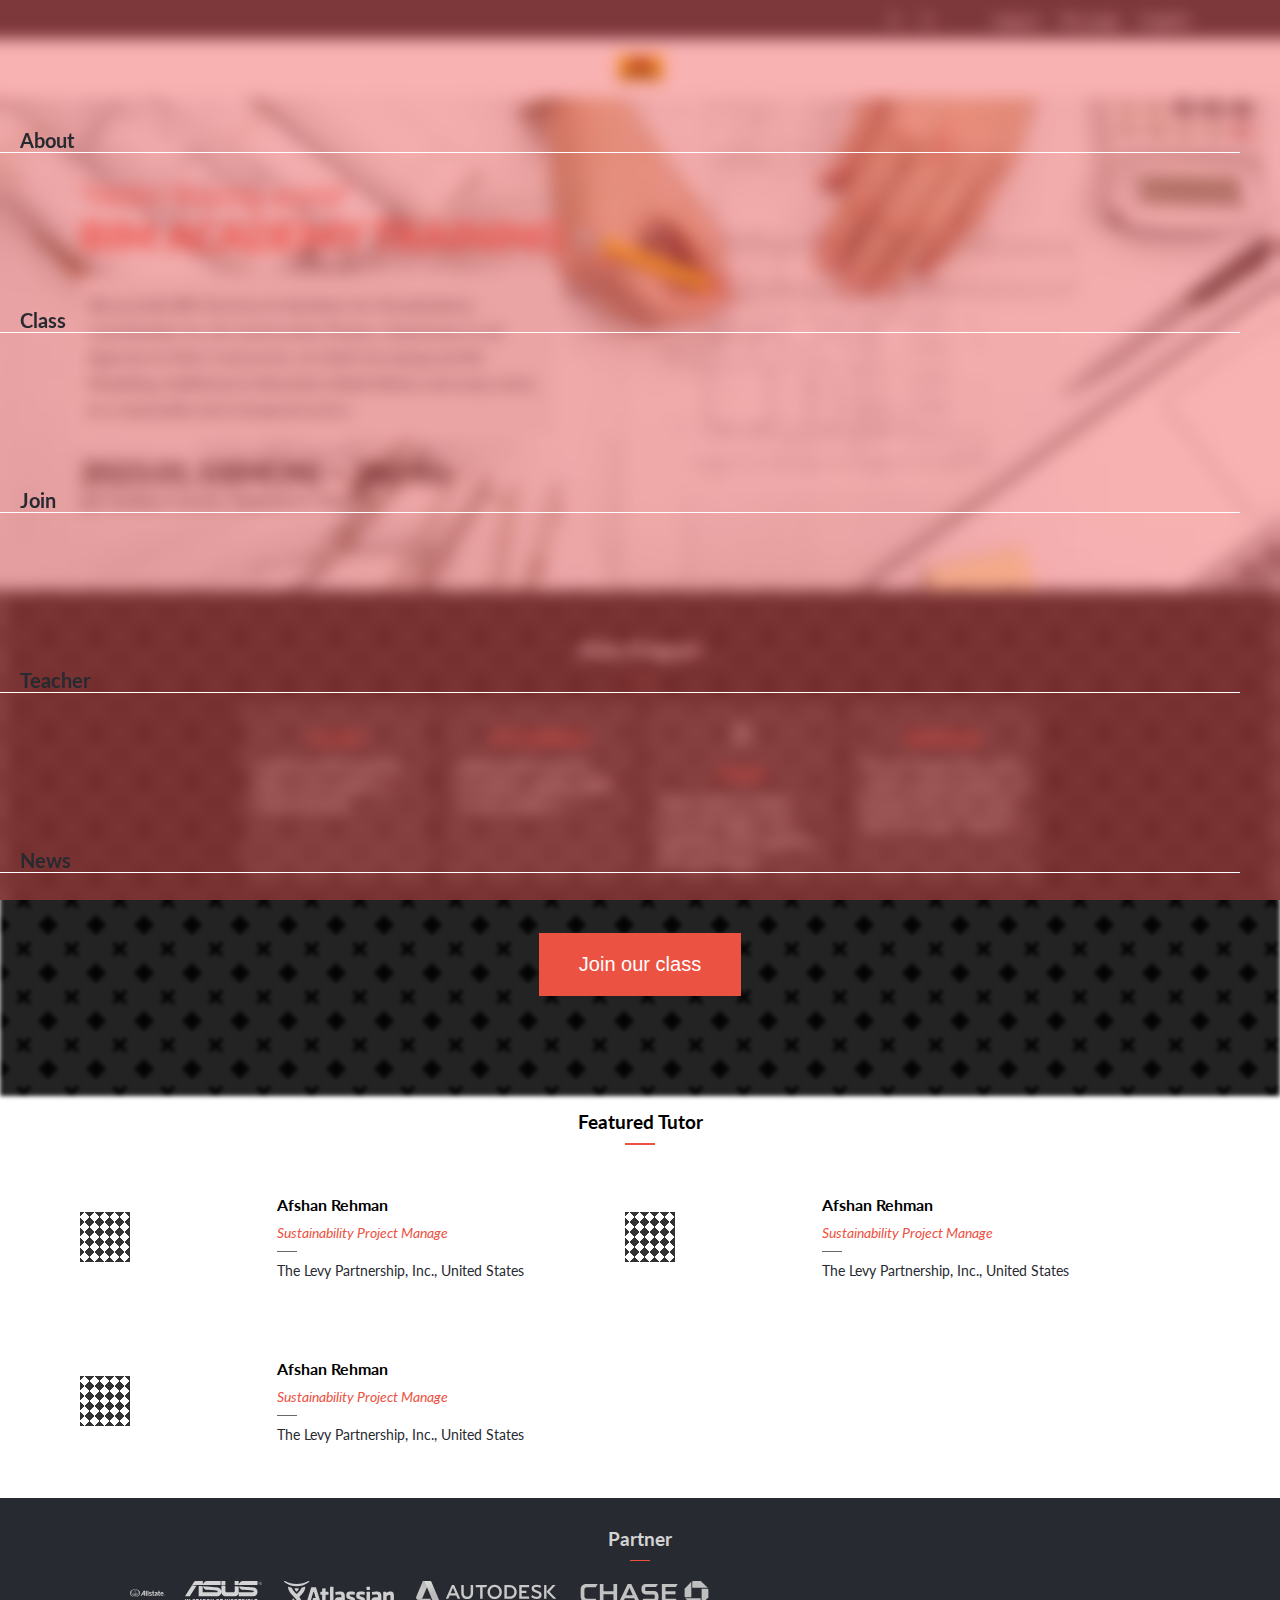
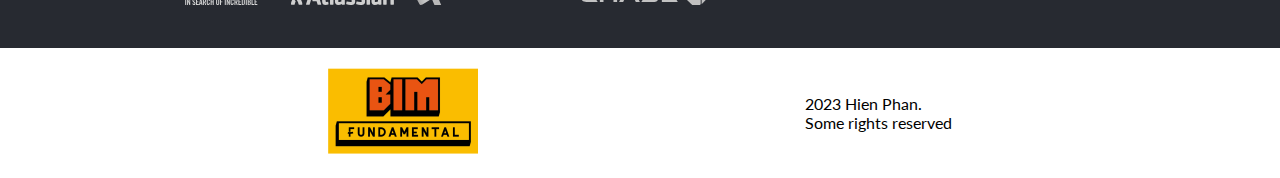
==== index.html @ a0dc748b "Add mobile version and desktop version into project" ====
<!DOCTYPE html>
<html lang="en">
<head>
    <meta charset="UTF-8">
    <meta http-equiv="X-UA-Compatible" content="IE=edge">
    <meta name="viewport" content="width=device-width, initial-scale=1.0">
    <title>Bim online training class</title>
    <link rel="stylesheet" href="style.css">
    <link rel="stylesheet" href="https://maxcdn.bootstrapcdn.com/font-awesome/4.4.0/css/font-awesome.min.css">
    <script src="https://kit.fontawesome.com/a329405765.js" crossorigin="anonymous"></script>
</head>
<body>
    <div class="body-overlay"></div>
    <header>
        <section class="user-acc">
            <div class="social-icon">
                <i class="fa-brands fa-twitter"></i>
                <i class="fa-brands fa-facebook"></i>
            </div>
            <div class="user">
                <nav class="nav-user">
                    <ul>
                        <li class="logout">Logout</li>
                        <li class="mypage">My page</li>
                        <li class="langue">English</li>
                    </ul>
                </nav>
            </div>
        </section>
        <section class="main-menu">
            <a href="./index.html"></a><img src="./image/logo.png" alt="logo" class="logo" width="45">
            <nav class="main-nav">
                <i class="fa-sharp fa-solid fa-bars hamberger"></i>
                <i class="fa-solid fa-xmark close"></i>
                <ul class="menu hamberger-menu">
                    <li class="about menu-i"><a href="./about.html">About</a></li>
                    <li class="class menu-i"><a href="#">Class</a></li>
                    <li class="join menu-i"><a href="#">Join</a></li>
                    <li class="teacher menu-i"><a href="#">Teacher</a></li>
                    <li class="news menu-i"><a href="#">News</a></li>
                </ul>
            </nav>
        </section>
    </header>
    <main>
        <section class="header">
            <div class="header-overlay"></div>
            <p class="sub-header">"Hello! Sharing world"</p>
            <h1>Bim academy training</h1>
            <p class="description-h">We provide BIM Services & Solutions for Visualizations, Coordination for all Construction Phases,
                Submission to all Agencies & Main Contractors, As-Built Surveying and Re-Modelling,
                Additional & Alteration (A&A) Works and many more, at a reasonable and transparent price.</p>
            <div class="time-schedule">
                <span>2023.01.10(MON) ~ 20(FRI)</span> 
                <p>@2 Gambas Crecent, Nordcom II, Tower 2</p>
            </div>
        </section>
        <section class="main-program">
            <div class="pr-overlay"></div>
            <h3>Main Program</h3>
            <hr>
            <ul class="pr-items">
                <li class="item-detail">
                    <i class="fa-solid fa-chalkboard-user"></i>
                    <h4 class="i-head">Lecture</h4>
                    <p class="i-des">Listen to the teacher who is an expert in their industry</p>
                </li>
                <li class="item-detail">
                    <i class="fa-solid fa-clapperboard"></i>
                    <h4 class="i-head">CC Exhibition</h4>
                    <p class="i-des">Appreciate various creations appling BIM in real projects</p>
                </li>
                <li class="item-detail">
                    <i class="fa-regular fa-comments"></i>
                    <h4 class="i-head">Forum</h4>
                    <p class="i-des">Have time to share your thoughts and opinions with experts for each topic</p>
                </li>
                <li class="item-detail">
                    <i class='fas fa-shapes'></i>
                    <h4 class="i-head">Workshop</h4>
                    <p class="i-des">Try to create your own work using template of project that you were got from your teacher</p>
                </li>
            </ul>
            <button class="register">Join our class</button>
        </section>
        <section class="speaker">
            <h3>Featured Tutor</h3>
            <hr>
            <div class="speaker-list">
                <ul class="speakers">
                    <li class="speaker-item">
                        <div class="figure">
                            <div class="pattern"></div>
                            <img src="https://drt8cv58r2b23.cloudfront.net/filters:quality(75)/fit-in/369x369/images/workshop/mentor/afshan_bim_mentor.jpg" alt="" class="fig-speaker">
                        </div>
                        <div class="meta">
                            <h4 class="name">Afshan Rehman</h4>
                            <p class="title">Sustainability Project Manage</p>
                            <hr>
                            <p class="speaker-description">The Levy Partnership, Inc., United States</p>
                        </div>
                    </li>
                    <li class="speaker-item">
                        <div class="figure">
                            <div class="pattern"></div>
                            <img src="https://drt8cv58r2b23.cloudfront.net/filters:quality(75)/fit-in/369x369/images/workshop/mentor/afshan_bim_mentor.jpg" alt="" class="fig-speaker">
                        </div>
                        <div class="meta">
                            <h4 class="name">Afshan Rehman</h4>
                            <p class="title">Sustainability Project Manage</p>
                            <hr>
                            <p class="speaker-description">The Levy Partnership, Inc., United States</p>
                        </div>
                    </li>
                    <li class="speaker-item">
                        <div class="figure">
                            <div class="pattern"></div>
                            <img src="https://drt8cv58r2b23.cloudfront.net/filters:quality(75)/fit-in/369x369/images/workshop/mentor/afshan_bim_mentor.jpg" alt="" class="fig-speaker">
                        </div>
                        <div class="meta">
                            <h4 class="name">Afshan Rehman</h4>
                            <p class="title">Sustainability Project Manage</p>
                            <hr>
                            <p class="speaker-description">The Levy Partnership, Inc., United States</p>
                        </div>
                    </li>
                </ul>
            </div>
            <button class="more">MORE <i class="fa-solid fa-chevron-down"></i></button>
        </section>
        <section class="partner">
            <h3 class="partner-h">Partner</h3>
            <hr>
            <div class="partner-logo">
                <ul>
                    <li><img src="./image/logo-partner/allstate-logo.svg" alt=""></li>
                    <li><img src="./image/logo-partner/asus-logo.svg" alt=""></li>
                    <li><img src="./image/logo-partner/atlassian-logo.svg" alt=""></li>
                    <li><img src="./image/logo-partner/autodesk-logo.svg" alt=""></li>
                    <li><img src="./image/logo-partner/chase-logo.svg" alt=""></li>
                </ul>
            </div>
        </section>
    </main>
    <footer>
        <img src="./image/logo.png" alt="logo" class="logo-footer" width="150">
        <p class="copy-right">2023 Hien Phan. <br>Some rights reserved</p>
    </footer>
</body>
</html>
---- style.css ----
@import url('https://fonts.googleapis.com/css2?family=Lato:ital,wght@0,400;0,700;0,900;1,400;1,700&display=swap');

html {
    font-family: 'Lato', sans-serif;
}

:root {
    --primary-color-1: #272a31;
    --primary-color-2: #ec5242;
    --primary-color-3: #d3d3d3;
}

* {
    box-sizing: border-box;
    margin: 0;
    list-style: none;
}

.hidden,
.user-acc,
.menu,
.logo {
    display: none;
}


.hamberger {
    font-size: 30px;
    position: absolute;
    top: 20px;
    left: 30px;
    z-index: 5;
}

.close {
    position: absolute;
    font-size: 20px;
    top: 20px;
    left: 30px;
    z-index: 5;
}

.body-overlay {
    animation: 2s slidein;
    position: fixed;
    background-color: rgba(242, 74, 74, 0.428);
    backdrop-filter: blur(8px);
    position: fixed;
    height: 100vh;
    width: 100vw;
    z-index: 3;
    overflow-y: scroll;
    top: 0;
    left: 0;
}

.non-scroll {
    overflow: hidden;
}

.hamberger-menu {
    display: flex;
    flex-direction: column;
    position: absolute;
    top: 50px;
    animation: 2s slidein;
    z-index: 4;
    left: -40px;
    width: 100vw;
    height: 100vh;
}

.menu-i {
    padding: 20px;
    color: #fff;
    font-size: 20px;
    font-weight: bold;
    border-bottom: 1px solid
}

.menu-i > a {
    text-decoration: none;
    color: #fff;
}

@keyframes slidein {
    from {
        margin-left: 100%;
        width: 300%;
    }

    to {
        margin-left: 0%;
        width: 100%;
    }
}

.header {
    display: flex;
    flex-direction: column;
    padding: 60px 10px 40px 10px;
    position: relative;
    z-index: 2;
}

.header-overlay {
    background-image: url('./image/bg-1.jpg');
    background-color: rgba(255, 255, 255, 0.8);
    background-size: cover;
    background-position: center;
    filter: blur(2px);
    -webkit-filter: blur(2px);
    position: absolute;
    width: 100%;
    height: 100%;
    top: 0;
    left: 0;
    z-index: -1;
}

.sub-header {
    color: var(--primary-color-2);
    font-size: 28px;
}

h1 {
    color: var(--primary-color-2);
    font-size: 40px;
    font-weight: 900;
    font-style: bold;
    margin: 10px auto;
    text-transform: uppercase;
    z-index: 3;
}

.description-h {
    color: var(--primary-color-1);
    border: 2px solid #fff;
    background-color: rgb(230, 230, 230);
    line-height: 26px;
    margin: 15px;
    padding: 15px 5px;
    z-index: 5;
}

.time-schedule span {
    font-size: 30px;
    font-weight: 700;
}

.main-program {
    padding: 20px;
    position: relative;
    display: flex;
    flex-direction: column;
}

.pr-overlay {
    background: linear-gradient(45deg , #040404 10%,transparent 11%, transparent 89% , #040404 90%),linear-gradient(135deg , #040404 10%,transparent 11%, transparent 89% , #040404 90%),radial-gradient(circle, transparent 25%, #232323  26%),linear-gradient(45deg, transparent 46%, #040404 47%, #040404 52%, transparent 53%), linear-gradient(135deg, transparent 46%, #040404 47%, #040404 52%, transparent 53%);
    background-size: 3em 3em;
    background-color: #232323;
    opacity: 1;
    /* background-color: rgba(255, 255, 255); */
    filter: blur(2px);
    -webkit-filter: blur(2px);
    position: absolute;
    width: 100%;
    height: 100%;
    top: 0;
    left: 0;
    z-index: -1;
}

.main-program h3 {
    color: #fff;
    text-align: center;
}

.main-program hr {
    margin: 20px auto;
    width: 30px;
    border: none;
    border-top: 1px solid var(--primary-color-2);
}

.pr-items {
    display: flex;
    flex-direction: column;
    justify-content: center;
    gap: 10px;
    margin: 0 auto;
    padding: 0;
}

.item-detail {
    color: #fff;
    display: grid;
    grid-template-columns: 1fr 2fr 4fr;
    align-items: center;
    gap: 10px;
    background-color: rgba(255, 255, 255, 0.1);
    padding: 15px;
}

.i-head {
    color: var(--primary-color-2);
}

.item-detail i {
    font-size: 30px;
    color: #fff;
    transition: 3s;
}

.item-detail:hover {
    border: 2px solid #fff;
    box-shadow: rgba(241, 241, 241, 0.24) 0px 3px 8px;
}

.register {
    background-color: var(--primary-color-2);
    color: #fff;
    font-weight: 400;
    font-size: 20px;
    margin: 50px auto;
    padding: 20px 40px;
    border: none;
    transition: 1s;
}

.register:hover {
    transform: scale(1.2, 1.2);
    background-color: rgb(38, 83, 232);
    color: var(--primary-color-3);
}

/* Featured speaker */

.speaker {
    padding: 15px;
}

.speaker h3 {
    text-align: center;
}

.speaker > hr {
    border: none;
    border-top: 2px solid var(--primary-color-2);
    margin: 10px auto;
    width: 30px;
}

.speaker-item {
    display: grid;
    grid-template-columns: 1fr 2fr;
    margin: 40px 0;
    align-items: center;
}

.pattern {
    background-color: #ffffff;
    opacity: 0.8;
    background-image:  linear-gradient(135deg, #000000 25%, transparent 25%), linear-gradient(225deg, #000000 25%, transparent 25%), linear-gradient(45deg, #000000 25%, transparent 25%), linear-gradient(315deg, #000000 25%, #ffffff 25%);
    background-position:  10px 0, 10px 0, 0 0, 0 0;
    background-size: 10px 10px;
    background-repeat: repeat;
    position: absolute;
    width: 50px;
    height: 50px;
    z-index: -1;
    top: -15px;
    left: -15px;
}

.figure {
    position: relative;
}

.figure img {
    width: 84px;
    z-index: 3;
}

.name {

}

.title {
    font-style: italic;
    color: var(--primary-color-2);
    margin: 10px 0;
    font-size: 14px;
}

.meta > hr {
    border: none;
    border-top: 1px solid rgb(105, 105, 105);
    width: 20px;
    margin-bottom: 10px;
}

.speaker-description {
    font-size: 14px;
    color: var(--primary-color-1);
}

.more {
    background-color: #fff;
    border: 1px solid var(--primary-color-3);
    border-radius: 5px;
    cursor: pointer;
    padding: 10px;
    width: 100%;
}

/* About */
.description {
    color: var(--primary-color-1);
    border: 1px solid #888;
    background-color: #fff;
    line-height: 26px;
    margin: 15px;
    padding: 15px 5px;
    z-index: 5;
}

.contact-info {
    line-height: 26px;
    margin: 20px 30px 0 30px;
}

.email {
    font-weight: bold;
    text-decoration: underline;
}

.emphasic,
.courses-header {
    color: var(--primary-color-1);
    display: flex;
    flex-direction: column;
    line-height: 26px;
    margin: 40px 15px;
    text-align: center;
}

.emphasic h3 {
    margin: 0 30px 10px 30px;
}

.emphasic hr,
.courses-header hr {
    border: none;
    border-top: 1px solid var(--primary-color-2);
    margin: 10px auto;
    padding: 0;
    width: 20px;
}

.emphasic p {
    margin: 0 30px;
}

.emphasic img {
    border: 1px solid var(--primary-color-3);
    margin: 10px;
    padding: 30px;
    width: auto;
}

.course-items {
    display: grid;
    justify-content: center;
    gap: 20px;
    margin: 20px;
}

.course-item {
    position: relative;
}
.overlay {
    background: var(--primary-color-2);
    opacity: 0.5;
    position: absolute;
    height: 100%;
    width: 100%;
}

.text {
    color: white;
    display: flex;
    flex-direction: column;
    justify-content:center;
    position: absolute;
    text-align: center;
    height: 100%;
    width: 100%;
    z-index: 2;
}
.course-h {
    font-size: 30px;
    font-weight: 700;
}

.course-description {
    line-height: 26px;
}
.course-item img {
    display: block;
    width: 100%;
}

.partner {
    background-color: var(--primary-color-1);
    color: var(--primary-color-3);
    padding: 30px;
    text-align: center;
}

.partner hr {
    color: var(--primary-color-2);
    border: none;
    border-top: 1px solid var(--primary-color-2);
    margin: 10px auto;
    width: 20px;
}

.partner-logo ul {
    display: flex;
    flex-wrap: wrap;
    list-style: none
}
.partner-logo ul li img {
    margin: 10px;
    height: 24px;
    width: auto;
}

footer {
    display: flex;
    justify-content: space-evenly;
    align-items: center;
    margin: 20px 0;
}

@media only screen and (min-width: 768px) {
    body {
      
    }

    .hamberger {
        visibility: hidden;
    }

    .user-acc {
        display: flex;
        justify-content: flex-end;
        background-color: var(--primary-color-1);
        align-items: center;
        padding: 0.3rem 5rem;
    }

    .nav-user > ul {
        display: flex;
    }

    .nav-user > ul > li {
        padding: 5px 10px;
        color: #fff;
    }

    .social-icon > i {
        padding: 5px 10px;
        color: #fff;
    }

    .main-menu {
        display: flex;
        justify-content: space-between;
        padding: 1rem 5rem;
        box-shadow: rgba(0, 0, 0, 0.1) 0px 10px 15px -3px, rgba(0, 0, 0, 0.05) 0px 4px 6px -2px;
    }

    .logo {
        display: block;
    }

    .menu {
        display: flex;
        justify-content: space-around;
    }

    .menu > li {
        padding: 0 20px;
    }

    .menu > li > a {
        text-decoration: none;
        color: var(--primary-color-1);
    }

    .menu > li > a:active {
        color: var(--primary-color-2);
    }

    .header {
        padding: 5rem;
    }

    .header > h1 {
        text-align: left;
        padding: 0;
        margin: 0;
        max-width: 550px;
    }

    .description-h {
        max-width: 480px;
        margin: 15px 0;
    }

    .main-program {
        padding: 50px;
    }

    .pr-items {
        display: grid;
        grid-template-columns: repeat(4, 1fr);
        justify-content: center;
        margin: 0 auto;
    }

    .item-detail {
        display: flex;
        flex-direction: column;
        max-width: 15vw;
        justify-content: flex-start;
        align-items: center;
    }

    .speakers {
        display: grid;
        grid-template-columns: repeat(2, 1fr);
        padding: 0 5rem;
    }

    .more {
        display: none;
    }

    .partner-logo {
        margin: 0 auto;
        padding: 0 50px;
    }
}
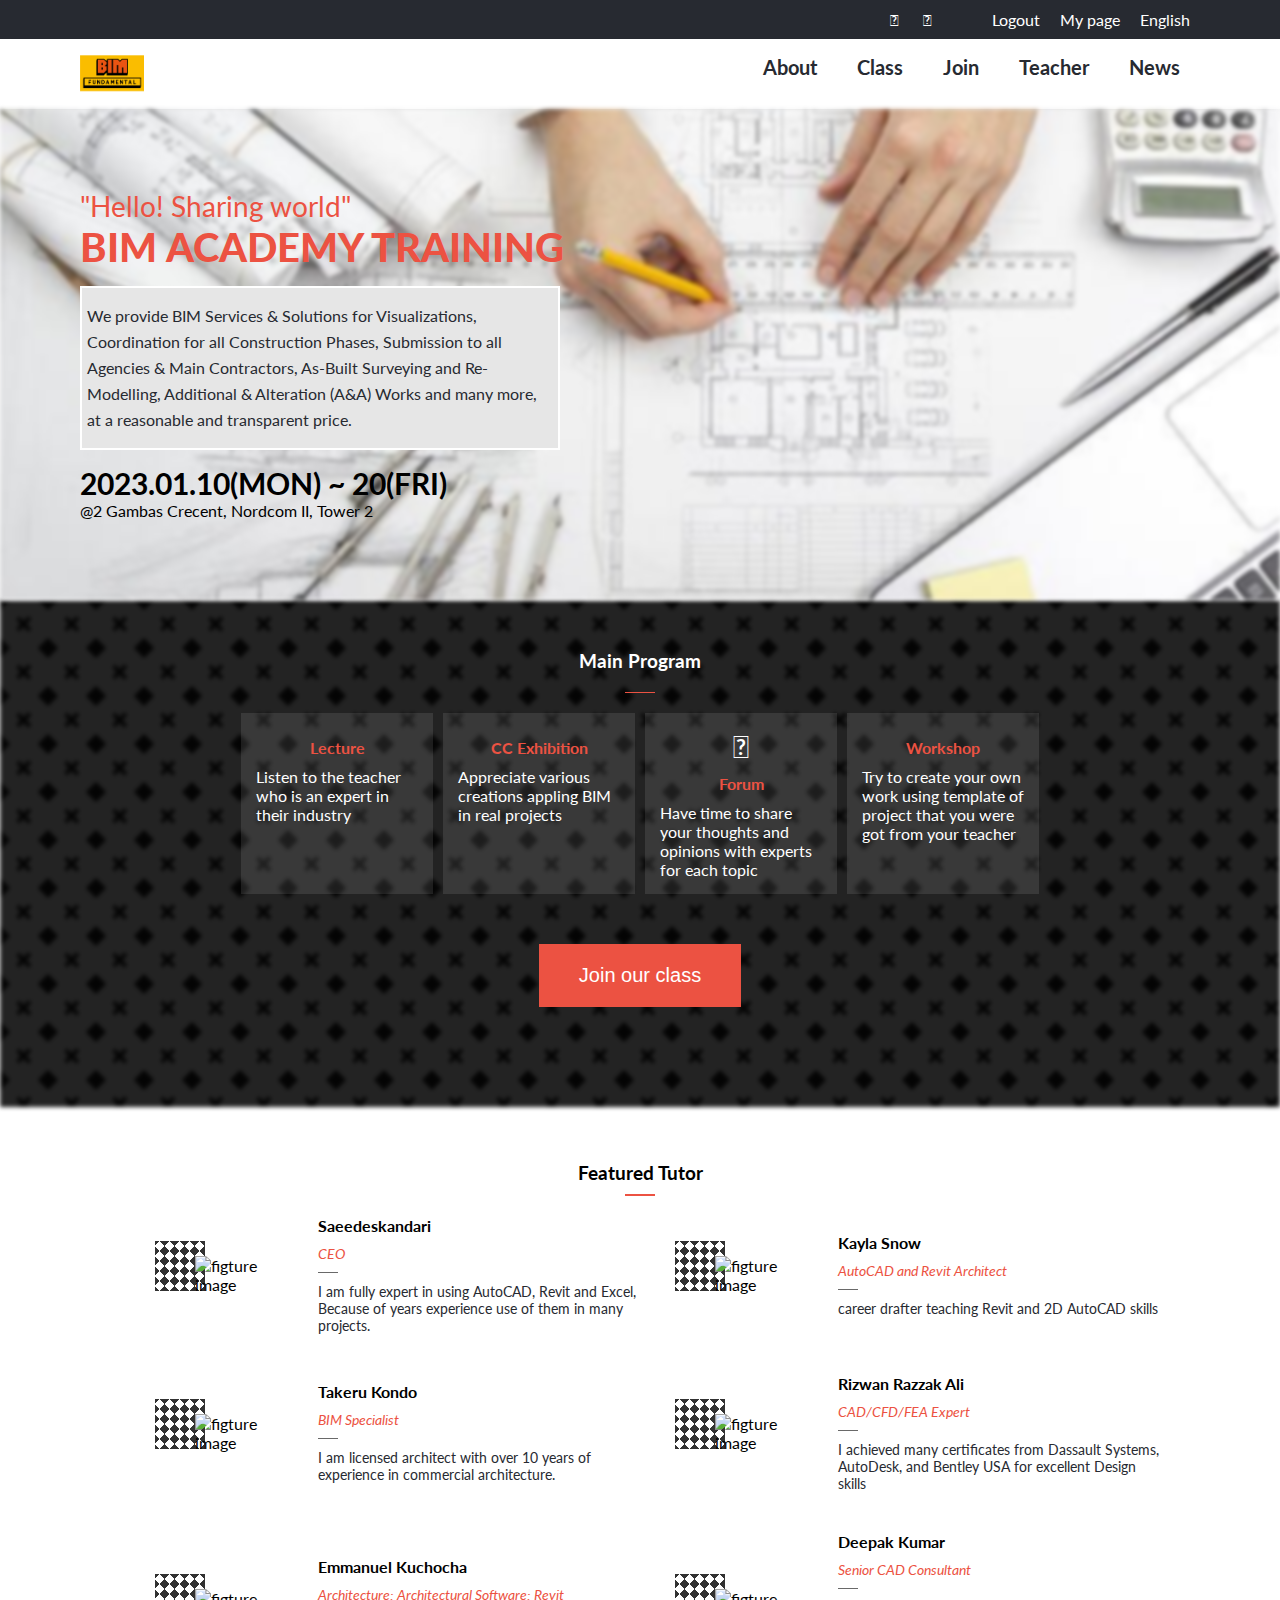
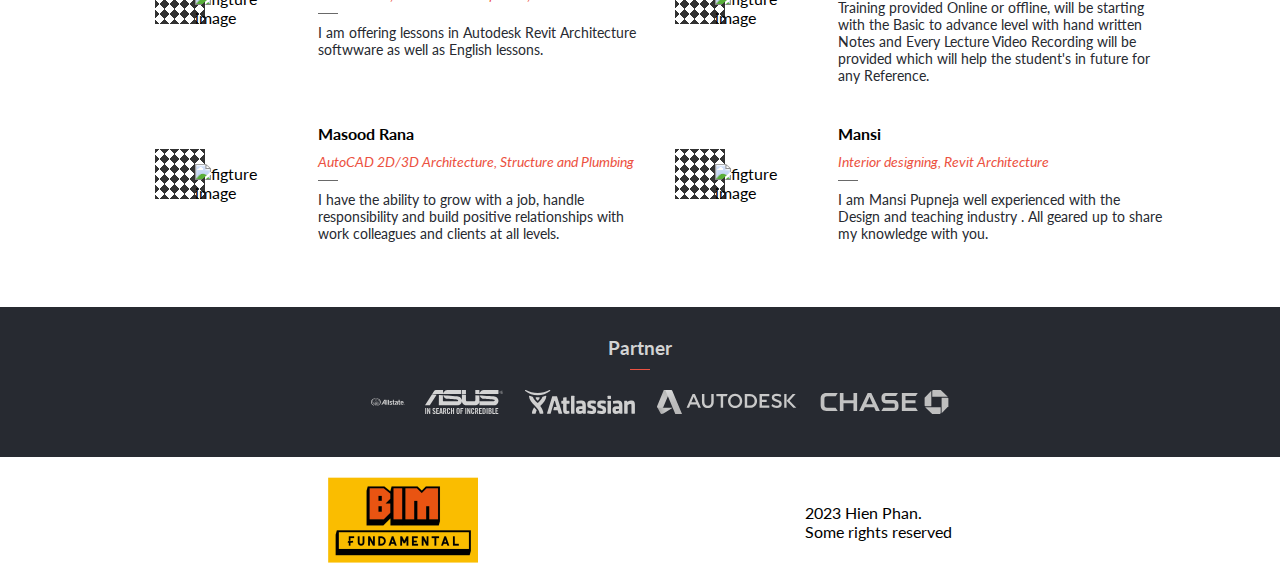
==== commit 443b792a: "Add dynamic data to web pages" ====
--- a/index.html
+++ b/index.html
@@ -10,7 +10,7 @@
     <script src="https://kit.fontawesome.com/a329405765.js" crossorigin="anonymous"></script>
 </head>
 <body>
-    <div class="body-overlay"></div>
+    <div class="body-overlay hidden"></div>
     <header>
         <section class="user-acc">
             <div class="social-icon">
@@ -28,11 +28,11 @@
             </div>
         </section>
         <section class="main-menu">
-            <a href="./index.html"></a><img src="./image/logo.png" alt="logo" class="logo" width="45">
+            <a href="./index.html"><img src="./image/logo.png" alt="logo" class="logo" width="45"></a>
             <nav class="main-nav">
                 <i class="fa-sharp fa-solid fa-bars hamberger"></i>
-                <i class="fa-solid fa-xmark close"></i>
-                <ul class="menu hamberger-menu">
+                <i class="fa-solid fa-xmark close hidden"></i>
+                <ul class="menu">
                     <li class="about menu-i"><a href="./about.html">About</a></li>
                     <li class="class menu-i"><a href="#">Class</a></li>
                     <li class="join menu-i"><a href="#">Join</a></li>
@@ -88,45 +88,9 @@
             <hr>
             <div class="speaker-list">
                 <ul class="speakers">
-                    <li class="speaker-item">
-                        <div class="figure">
-                            <div class="pattern"></div>
-                            <img src="https://drt8cv58r2b23.cloudfront.net/filters:quality(75)/fit-in/369x369/images/workshop/mentor/afshan_bim_mentor.jpg" alt="" class="fig-speaker">
-                        </div>
-                        <div class="meta">
-                            <h4 class="name">Afshan Rehman</h4>
-                            <p class="title">Sustainability Project Manage</p>
-                            <hr>
-                            <p class="speaker-description">The Levy Partnership, Inc., United States</p>
-                        </div>
-                    </li>
-                    <li class="speaker-item">
-                        <div class="figure">
-                            <div class="pattern"></div>
-                            <img src="https://drt8cv58r2b23.cloudfront.net/filters:quality(75)/fit-in/369x369/images/workshop/mentor/afshan_bim_mentor.jpg" alt="" class="fig-speaker">
-                        </div>
-                        <div class="meta">
-                            <h4 class="name">Afshan Rehman</h4>
-                            <p class="title">Sustainability Project Manage</p>
-                            <hr>
-                            <p class="speaker-description">The Levy Partnership, Inc., United States</p>
-                        </div>
-                    </li>
-                    <li class="speaker-item">
-                        <div class="figure">
-                            <div class="pattern"></div>
-                            <img src="https://drt8cv58r2b23.cloudfront.net/filters:quality(75)/fit-in/369x369/images/workshop/mentor/afshan_bim_mentor.jpg" alt="" class="fig-speaker">
-                        </div>
-                        <div class="meta">
-                            <h4 class="name">Afshan Rehman</h4>
-                            <p class="title">Sustainability Project Manage</p>
-                            <hr>
-                            <p class="speaker-description">The Levy Partnership, Inc., United States</p>
-                        </div>
-                    </li>
                 </ul>
             </div>
-            <button class="more">MORE <i class="fa-solid fa-chevron-down"></i></button>
+            <button class="more hidden">MORE <i class="fa-solid fa-chevron-down"></i></button>
         </section>
         <section class="partner">
             <h3 class="partner-h">Partner</h3>
@@ -146,5 +110,6 @@
         <img src="./image/logo.png" alt="logo" class="logo-footer" width="150">
         <p class="copy-right">2023 Hien Phan. <br>Some rights reserved</p>
     </footer>
+    <script src="script.js"></script>
 </body>
 </html>--- a/style.css
+++ b/style.css
@@ -16,16 +16,21 @@
     list-style: none;
 }
 
-.hidden,
-.user-acc,
+.hidden
+{
+    display: none;
+    visibility: hidden;
+}
+
 .menu,
-.logo {
+.logo,
+.user-acc {
     display: none;
 }
-
 
 .hamberger {
     font-size: 30px;
+    cursor: pointer;
     position: absolute;
     top: 20px;
     left: 30px;
@@ -33,15 +38,18 @@
 }
 
 .close {
+    color: #fff;
+    cursor: pointer;
     position: absolute;
     font-size: 20px;
     top: 20px;
     left: 30px;
+    animation: 3s slidein;
     z-index: 5;
 }
 
 .body-overlay {
-    animation: 2s slidein;
+    animation: 1s slidein;
     position: fixed;
     background-color: rgba(242, 74, 74, 0.428);
     backdrop-filter: blur(8px);
@@ -63,9 +71,9 @@
     flex-direction: column;
     position: absolute;
     top: 50px;
-    animation: 2s slidein;
+    animation: 1.5s slidein;
     z-index: 4;
-    left: -40px;
+    left: -30px;
     width: 100vw;
     height: 100vh;
 }
@@ -160,7 +168,6 @@
     background-size: 3em 3em;
     background-color: #232323;
     opacity: 1;
-    /* background-color: rgba(255, 255, 255); */
     filter: blur(2px);
     -webkit-filter: blur(2px);
     position: absolute;
@@ -256,6 +263,12 @@
     grid-template-columns: 1fr 2fr;
     margin: 40px 0;
     align-items: center;
+    justify-content: space-around;
+}
+
+.figure {
+    display: flex;
+    justify-content: center;
 }
 
 .pattern {
@@ -270,7 +283,7 @@
     height: 50px;
     z-index: -1;
     top: -15px;
-    left: -15px;
+    left: 0;
 }
 
 .figure {
@@ -429,7 +442,8 @@
 .partner-logo ul {
     display: flex;
     flex-wrap: wrap;
-    list-style: none
+    list-style: none;
+    justify-content: center;
 }
 .partner-logo ul li img {
     margin: 10px;
@@ -484,6 +498,7 @@
 
     .logo {
         display: block;
+        width: 64px;
     }
 
     .menu {
@@ -542,7 +557,9 @@
     .speakers {
         display: grid;
         grid-template-columns: repeat(2, 1fr);
-        padding: 0 5rem;
+        row-gap: 20px;
+        column-gap: 30px;
+        /* padding: 0 5rem; */
     }
 
     .more {
@@ -553,4 +570,13 @@
         margin: 0 auto;
         padding: 0 50px;
     }
+
+    .speaker {
+        margin: 40px 100px;
+    }
+
+    .speaker-item {
+        padding: 0;
+        margin: 10px 0;
+    }
 }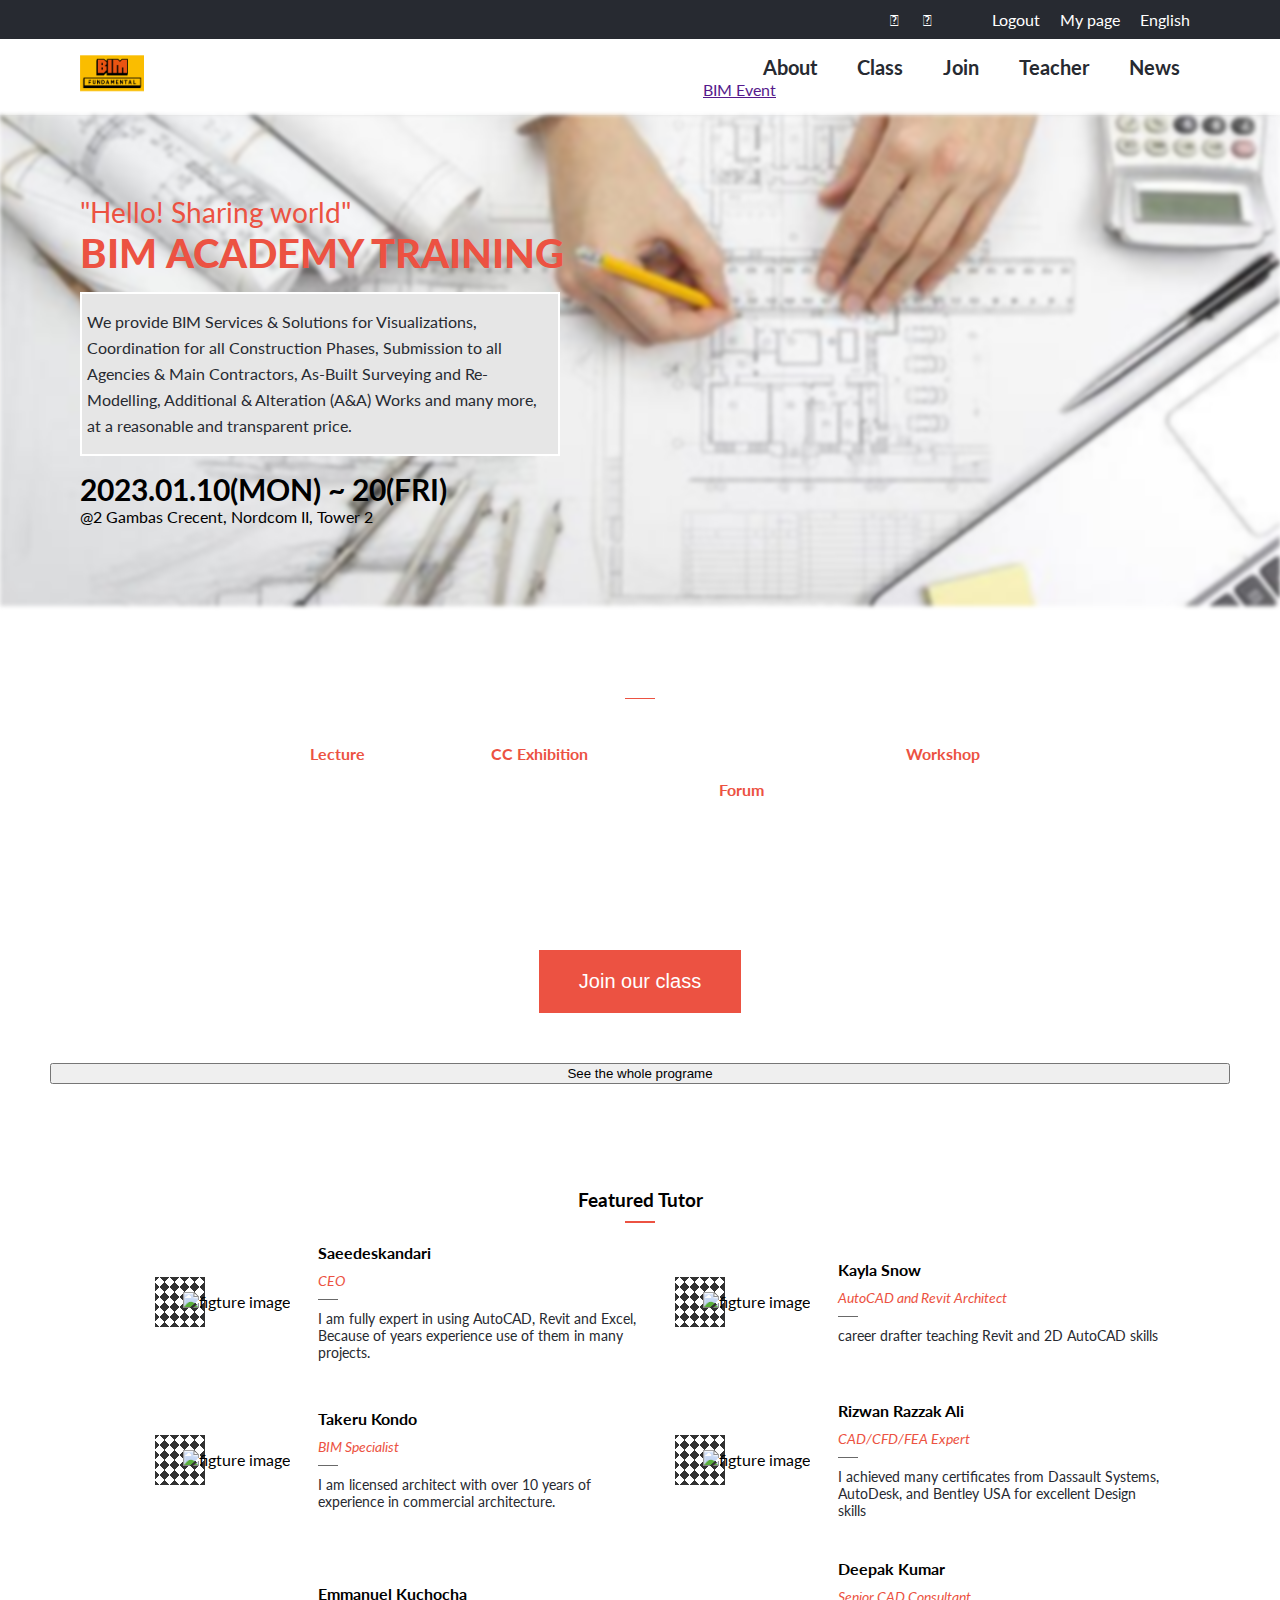
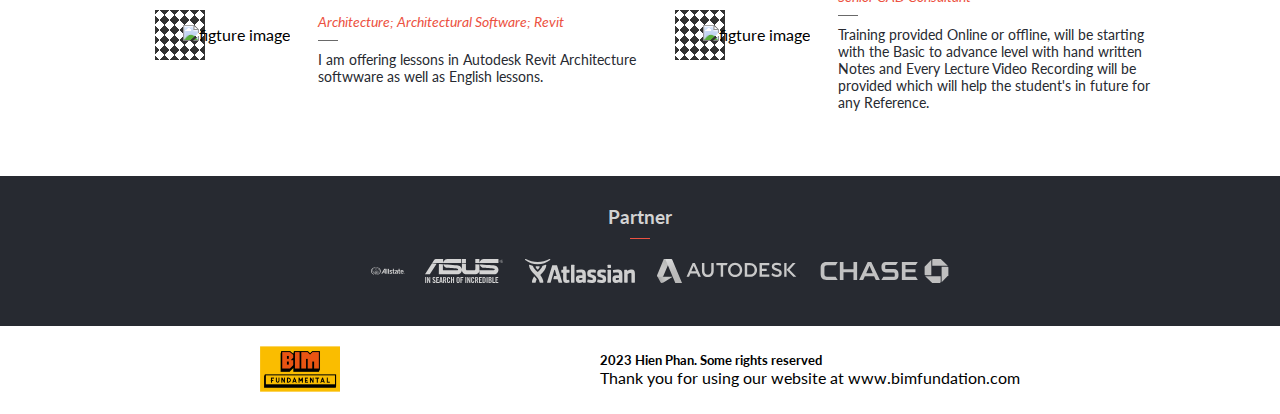
==== commit ccffc992: "Fix some differents from design" ====
--- a/index.html
+++ b/index.html
@@ -39,7 +39,9 @@
                     <li class="teacher menu-i"><a href="#">Teacher</a></li>
                     <li class="news menu-i"><a href="#">News</a></li>
                 </ul>
+                <a href="" class="event"> BIM Event</a>
             </nav>
+            
         </section>
     </header>
     <main>
@@ -56,7 +58,7 @@
             </div>
         </section>
         <section class="main-program">
-            <div class="pr-overlay"></div>
+            <!-- <div class="pr-overlay"></div> -->
             <h3>Main Program</h3>
             <hr>
             <ul class="pr-items">
@@ -82,12 +84,14 @@
                 </li>
             </ul>
             <button class="register">Join our class</button>
+            <button class="dk-register">See the whole programe</button>
         </section>
         <section class="speaker">
             <h3>Featured Tutor</h3>
             <hr>
             <div class="speaker-list">
                 <ul class="speakers">
+                  
                 </ul>
             </div>
             <button class="more hidden">MORE <i class="fa-solid fa-chevron-down"></i></button>
@@ -97,18 +101,21 @@
             <hr>
             <div class="partner-logo">
                 <ul>
-                    <li><img src="./image/logo-partner/allstate-logo.svg" alt=""></li>
-                    <li><img src="./image/logo-partner/asus-logo.svg" alt=""></li>
-                    <li><img src="./image/logo-partner/atlassian-logo.svg" alt=""></li>
-                    <li><img src="./image/logo-partner/autodesk-logo.svg" alt=""></li>
-                    <li><img src="./image/logo-partner/chase-logo.svg" alt=""></li>
+                    <li><img src="./image/logo-partner/allstate-logo.svg" alt="allstate-logo"></li>
+                    <li><img src="./image/logo-partner/asus-logo.svg" alt="asus-logo"></li>
+                    <li><img src="./image/logo-partner/atlassian-logo.svg" alt="atlassian-logo"></li>
+                    <li><img src="./image/logo-partner/autodesk-logo.svg" alt="autodesk-logo.svg"></li>
+                    <li><img src="./image/logo-partner/chase-logo.svg" alt="chase-logo"></li>
                 </ul>
             </div>
         </section>
     </main>
     <footer>
-        <img src="./image/logo.png" alt="logo" class="logo-footer" width="150">
-        <p class="copy-right">2023 Hien Phan. <br>Some rights reserved</p>
+        <img src="./image/logo.png" alt="logo" class="logo-footer" width="80">
+        <div>
+          <h5 class="copy-right">2023 Hien Phan. Some rights reserved</h5>
+          <p>Thank you for using our website at www.bimfundation.com</p>
+        </div>
     </footer>
     <script src="script.js"></script>
 </body>
--- a/style.css
+++ b/style.css
@@ -1,582 +1,571 @@
 @import url('https://fonts.googleapis.com/css2?family=Lato:ital,wght@0,400;0,700;0,900;1,400;1,700&display=swap');
 
 html {
-    font-family: 'Lato', sans-serif;
+  font-family: 'Lato', sans-serif;
 }
 
 :root {
-    --primary-color-1: #272a31;
-    --primary-color-2: #ec5242;
-    --primary-color-3: #d3d3d3;
+  --primary-color-1: #272a31;
+  --primary-color-2: #ec5242;
+  --primary-color-3: #d3d3d3;
 }
 
 * {
-    box-sizing: border-box;
-    margin: 0;
-    list-style: none;
-}
-
-.hidden
-{
-    display: none;
-    visibility: hidden;
+  box-sizing: border-box;
+  margin: 0;
+  list-style: none;
+}
+
+.hidden {
+  display: none;
+  visibility: hidden;
 }
 
 .menu,
 .logo,
 .user-acc {
-    display: none;
+  display: none;
 }
 
 .hamberger {
-    font-size: 30px;
-    cursor: pointer;
-    position: absolute;
-    top: 20px;
-    left: 30px;
-    z-index: 5;
+  font-size: 30px;
+  cursor: pointer;
+  position: absolute;
+  top: 20px;
+  left: 30px;
+  z-index: 5;
 }
 
 .close {
+  color: #fff;
+  cursor: pointer;
+  position: absolute;
+  font-size: 20px;
+  top: 20px;
+  left: 30px;
+  animation: 3s slidein;
+  z-index: 5;
+}
+
+.body-overlay {
+  animation: 1s slidein;
+  position: fixed;
+  background-color: rgba(242, 74, 74, 0.428);
+  backdrop-filter: blur(8px);
+  height: 100vh;
+  width: 100vw;
+  z-index: 3;
+  overflow-y: scroll;
+  top: 0;
+  left: 0;
+}
+
+.non-scroll {
+  overflow: hidden;
+}
+
+.hamberger-menu {
+  display: flex;
+  flex-direction: column;
+  position: absolute;
+  top: 50px;
+  animation: 1.5s slidein;
+  z-index: 4;
+  left: -30px;
+  width: 100vw;
+  height: 100vh;
+}
+
+.menu-i {
+  padding: 20px;
+  color: #fff;
+  font-size: 20px;
+  font-weight: bold;
+  border-bottom: 1px solid;
+}
+
+.menu-i > a {
+  text-decoration: none;
+  color: #fff;
+}
+
+@keyframes slidein {
+  from {
+    margin-left: 100%;
+    width: 300%;
+  }
+
+  to {
+    margin-left: 0%;
+    width: 100%;
+  }
+}
+
+.header {
+  display: flex;
+  flex-direction: column;
+  padding: 60px 10px 40px 10px;
+  position: relative;
+  z-index: 2;
+}
+
+.header-overlay {
+  background-image: url('./image/bg-1.jpg');
+  background-color: rgba(255, 255, 255, 0.8);
+  background-size: cover;
+  background-position: center;
+  filter: blur(2px);
+  -webkit-filter: blur(2px);
+  position: absolute;
+  width: 100%;
+  height: 100%;
+  top: 0;
+  left: 0;
+  z-index: -1;
+}
+
+.sub-header {
+  color: var(--primary-color-2);
+  font-size: 28px;
+}
+
+h1 {
+  color: var(--primary-color-2);
+  font-size: 40px;
+  font-weight: 900;
+  margin: 10px auto;
+  text-transform: uppercase;
+  z-index: 3;
+}
+
+.description-h {
+  color: var(--primary-color-1);
+  border: 2px solid #fff;
+  background-color: rgb(230, 230, 230);
+  line-height: 26px;
+  margin: 15px;
+  padding: 15px 5px;
+  z-index: 5;
+}
+
+.time-schedule span {
+  font-size: 30px;
+  font-weight: 700;
+}
+
+.main-program {
+  padding: 20px;
+  position: relative;
+  display: flex;
+  flex-direction: column;
+}
+
+.pr-overlay {
+  background: linear-gradient(45deg, #040404 10%, transparent 11%, transparent 89%, #040404 90%), linear-gradient(135deg, #040404 10%, transparent 11%, transparent 89%, #040404 90%), radial-gradient(circle, transparent 25%, #232323  26%), linear-gradient(45deg, transparent 46%, #040404 47%, #040404 52%, transparent 53%), linear-gradient(135deg, transparent 46%, #040404 47%, #040404 52%, transparent 53%);
+  background-size: 3em 3em;
+  background-color: #232323;
+  opacity: 1;
+  filter: blur(2px);
+  -webkit-filter: blur(2px);
+  position: absolute;
+  width: 100%;
+  height: 100%;
+  top: 0;
+  left: 0;
+  z-index: -1;
+}
+
+.main-program h3 {
+  color: #fff;
+  text-align: center;
+}
+
+.main-program hr {
+  margin: 20px auto;
+  width: 30px;
+  border: none;
+  border-top: 1px solid var(--primary-color-2);
+}
+
+.pr-items {
+  display: flex;
+  flex-direction: column;
+  justify-content: center;
+  gap: 10px;
+  margin: 0 auto;
+  padding: 0;
+}
+
+.item-detail {
+  color: #fff;
+  display: grid;
+  grid-template-columns: 1fr 2fr 4fr;
+  align-items: center;
+  gap: 10px;
+  background-color: rgba(255, 255, 255, 0.1);
+  padding: 15px;
+}
+
+.i-head {
+  color: var(--primary-color-2);
+}
+
+.item-detail i {
+  font-size: 30px;
+  color: #fff;
+  transition: 3s;
+}
+
+.item-detail:hover {
+  border: 2px solid #fff;
+  box-shadow: rgba(241, 241, 241, 0.24) 0 3px 8px;
+}
+
+.register {
+  background-color: var(--primary-color-2);
+  color: #fff;
+  font-weight: 400;
+  font-size: 20px;
+  margin: 50px auto;
+  padding: 20px 40px;
+  border: none;
+  transition: 1s;
+}
+
+.register:hover {
+  transform: scale(1.2, 1.2);
+  background-color: rgb(38, 83, 232);
+  color: var(--primary-color-3);
+}
+
+/* Featured speaker */
+
+.speaker {
+  padding: 15px;
+}
+
+.speaker h3 {
+  text-align: center;
+}
+
+.speaker > hr {
+  border: none;
+  border-top: 2px solid var(--primary-color-2);
+  margin: 10px auto;
+  width: 30px;
+}
+
+.speaker-item {
+  display: grid;
+  grid-template-columns: 1fr 2fr;
+  margin: 40px 0;
+  align-items: center;
+  justify-content: space-around;
+}
+
+.figure {
+  display: flex;
+  justify-content: center;
+  position: relative;
+}
+
+.pattern {
+  background-color: #fff;
+  opacity: 0.8;
+  background-image: linear-gradient(135deg, #000 25%, transparent 25%), linear-gradient(225deg, #000 25%, transparent 25%), linear-gradient(45deg, #000 25%, transparent 25%), linear-gradient(315deg, #000 25%, #fff 25%);
+  background-position: 10px 0, 10px 0, 0 0, 0 0;
+  background-size: 10px 10px;
+  background-repeat: repeat;
+  position: absolute;
+  width: 50px;
+  height: 50px;
+  z-index: -1;
+  top: -15px;
+  left: 0;
+}
+
+.figure img {
+  width: 84px;
+  z-index: 3;
+}
+
+.title {
+  font-style: italic;
+  color: var(--primary-color-2);
+  margin: 10px 0;
+  font-size: 14px;
+}
+
+.meta > hr {
+  border: none;
+  border-top: 1px solid rgb(105, 105, 105);
+  width: 20px;
+  margin-bottom: 10px;
+}
+
+.speaker-description {
+  font-size: 14px;
+  color: var(--primary-color-1);
+}
+
+.more {
+  background-color: #fff;
+  border: 1px solid var(--primary-color-3);
+  border-radius: 5px;
+  cursor: pointer;
+  padding: 10px;
+  width: 100%;
+}
+
+/* About */
+.description {
+  color: var(--primary-color-1);
+  border: 1px solid #888;
+  background-color: #fff;
+  line-height: 26px;
+  margin: 15px;
+  padding: 15px 5px;
+  z-index: 5;
+}
+
+.contact-info {
+  line-height: 26px;
+  margin: 20px 30px 0 30px;
+}
+
+.email {
+  font-weight: bold;
+  text-decoration: underline;
+}
+
+.emphasic,
+.courses-header {
+  color: var(--primary-color-1);
+  display: flex;
+  flex-direction: column;
+  line-height: 26px;
+  margin: 40px 15px;
+  text-align: center;
+}
+
+.emphasic h3 {
+  margin: 0 30px 10px 30px;
+}
+
+.emphasic hr,
+.courses-header hr {
+  border: none;
+  border-top: 1px solid var(--primary-color-2);
+  margin: 10px auto;
+  padding: 0;
+  width: 20px;
+}
+
+.emphasic p {
+  margin: 0 30px;
+}
+
+.emphasic img {
+  border: 1px solid var(--primary-color-3);
+  margin: 10px;
+  padding: 30px;
+  width: auto;
+}
+
+.course-items {
+  display: grid;
+  justify-content: center;
+  gap: 20px;
+  margin: 20px;
+}
+
+.course-item {
+  position: relative;
+}
+
+.overlay {
+  background: var(--primary-color-2);
+  opacity: 0.5;
+  position: absolute;
+  height: 100%;
+  width: 100%;
+}
+
+.text {
+  color: white;
+  display: flex;
+  flex-direction: column;
+  justify-content: center;
+  position: absolute;
+  text-align: center;
+  height: 100%;
+  width: 100%;
+  z-index: 2;
+}
+
+.course-h {
+  font-size: 30px;
+  font-weight: 700;
+}
+
+.course-description {
+  line-height: 26px;
+}
+
+.course-item img {
+  display: block;
+  width: 100%;
+}
+
+.partner {
+  background-color: var(--primary-color-1);
+  color: var(--primary-color-3);
+  padding: 30px;
+  text-align: center;
+}
+
+.partner hr {
+  color: var(--primary-color-2);
+  border: none;
+  border-top: 1px solid var(--primary-color-2);
+  margin: 10px auto;
+  width: 20px;
+}
+
+.partner-logo ul {
+  display: flex;
+  flex-wrap: wrap;
+  list-style: none;
+  justify-content: center;
+}
+
+.partner-logo ul li img {
+  margin: 10px;
+  height: 24px;
+  width: auto;
+}
+
+footer {
+  display: flex;
+  justify-content: space-evenly;
+  align-items: center;
+  margin: 20px 0;
+}
+
+@media only screen and (min-width: 768px) {
+  .hamberger {
+    visibility: hidden;
+  }
+
+  .user-acc {
+    display: flex;
+    justify-content: flex-end;
+    background-color: var(--primary-color-1);
+    align-items: center;
+    padding: 0.3rem 5rem;
+  }
+
+  .nav-user > ul {
+    display: flex;
+  }
+
+  .menu > li {
+    padding: 0 20px;
+  }
+
+  .nav-user > ul > li {
+    padding: 5px 10px;
     color: #fff;
-    cursor: pointer;
-    position: absolute;
-    font-size: 20px;
-    top: 20px;
-    left: 30px;
-    animation: 3s slidein;
-    z-index: 5;
-}
-
-.body-overlay {
-    animation: 1s slidein;
-    position: fixed;
-    background-color: rgba(242, 74, 74, 0.428);
-    backdrop-filter: blur(8px);
-    position: fixed;
-    height: 100vh;
-    width: 100vw;
-    z-index: 3;
-    overflow-y: scroll;
-    top: 0;
-    left: 0;
-}
-
-.non-scroll {
-    overflow: hidden;
-}
-
-.hamberger-menu {
+  }
+
+  .social-icon > i {
+    padding: 5px 10px;
+    color: #fff;
+  }
+
+  .main-menu {
+    display: flex;
+    justify-content: space-between;
+    padding: 1rem 5rem;
+    box-shadow: rgba(0, 0, 0, 0.1) 0 10px 15px -3px, rgba(0, 0, 0, 0.05) 0 4px 6px -2px;
+  }
+
+  .logo {
+    display: block;
+    width: 64px;
+  }
+
+  .menu {
+    display: flex;
+    justify-content: space-around;
+  }
+
+  .menu > li > a {
+    text-decoration: none;
+    color: var(--primary-color-1);
+  }
+
+  .menu > li > a:active {
+    color: var(--primary-color-2);
+  }
+
+  .header {
+    padding: 5rem;
+  }
+
+  .header > h1 {
+    text-align: left;
+    padding: 0;
+    margin: 0;
+    max-width: 550px;
+  }
+
+  .description-h {
+    max-width: 480px;
+    margin: 15px 0;
+  }
+
+  .main-program {
+    padding: 50px;
+  }
+
+  .pr-items {
+    display: grid;
+    grid-template-columns: repeat(4, 1fr);
+    justify-content: center;
+    margin: 0 auto;
+  }
+
+  .item-detail {
     display: flex;
     flex-direction: column;
-    position: absolute;
-    top: 50px;
-    animation: 1.5s slidein;
-    z-index: 4;
-    left: -30px;
-    width: 100vw;
-    height: 100vh;
-}
-
-.menu-i {
-    padding: 20px;
-    color: #fff;
-    font-size: 20px;
-    font-weight: bold;
-    border-bottom: 1px solid
-}
-
-.menu-i > a {
-    text-decoration: none;
-    color: #fff;
-}
-
-@keyframes slidein {
-    from {
-        margin-left: 100%;
-        width: 300%;
-    }
-
-    to {
-        margin-left: 0%;
-        width: 100%;
-    }
-}
-
-.header {
-    display: flex;
-    flex-direction: column;
-    padding: 60px 10px 40px 10px;
-    position: relative;
-    z-index: 2;
-}
-
-.header-overlay {
-    background-image: url('./image/bg-1.jpg');
-    background-color: rgba(255, 255, 255, 0.8);
-    background-size: cover;
-    background-position: center;
-    filter: blur(2px);
-    -webkit-filter: blur(2px);
-    position: absolute;
-    width: 100%;
-    height: 100%;
-    top: 0;
-    left: 0;
-    z-index: -1;
-}
-
-.sub-header {
-    color: var(--primary-color-2);
-    font-size: 28px;
-}
-
-h1 {
-    color: var(--primary-color-2);
-    font-size: 40px;
-    font-weight: 900;
-    font-style: bold;
-    margin: 10px auto;
-    text-transform: uppercase;
-    z-index: 3;
-}
-
-.description-h {
-    color: var(--primary-color-1);
-    border: 2px solid #fff;
-    background-color: rgb(230, 230, 230);
-    line-height: 26px;
-    margin: 15px;
-    padding: 15px 5px;
-    z-index: 5;
-}
-
-.time-schedule span {
-    font-size: 30px;
-    font-weight: 700;
-}
-
-.main-program {
-    padding: 20px;
-    position: relative;
-    display: flex;
-    flex-direction: column;
-}
-
-.pr-overlay {
-    background: linear-gradient(45deg , #040404 10%,transparent 11%, transparent 89% , #040404 90%),linear-gradient(135deg , #040404 10%,transparent 11%, transparent 89% , #040404 90%),radial-gradient(circle, transparent 25%, #232323  26%),linear-gradient(45deg, transparent 46%, #040404 47%, #040404 52%, transparent 53%), linear-gradient(135deg, transparent 46%, #040404 47%, #040404 52%, transparent 53%);
-    background-size: 3em 3em;
-    background-color: #232323;
-    opacity: 1;
-    filter: blur(2px);
-    -webkit-filter: blur(2px);
-    position: absolute;
-    width: 100%;
-    height: 100%;
-    top: 0;
-    left: 0;
-    z-index: -1;
-}
-
-.main-program h3 {
-    color: #fff;
-    text-align: center;
-}
-
-.main-program hr {
-    margin: 20px auto;
-    width: 30px;
-    border: none;
-    border-top: 1px solid var(--primary-color-2);
-}
-
-.pr-items {
-    display: flex;
-    flex-direction: column;
-    justify-content: center;
-    gap: 10px;
+    max-width: 15vw;
+    justify-content: flex-start;
+    align-items: center;
+  }
+
+  .speakers {
+    display: grid;
+    grid-template-columns: repeat(2, 1fr);
+    row-gap: 20px;
+    column-gap: 30px;
+  }
+
+  .more {
+    display: none;
+  }
+
+  .partner-logo {
     margin: 0 auto;
+    padding: 0 50px;
+  }
+
+  .speaker {
+    margin: 40px 100px;
+  }
+
+  .speaker-item {
     padding: 0;
-}
-
-.item-detail {
-    color: #fff;
-    display: grid;
-    grid-template-columns: 1fr 2fr 4fr;
-    align-items: center;
-    gap: 10px;
-    background-color: rgba(255, 255, 255, 0.1);
-    padding: 15px;
-}
-
-.i-head {
-    color: var(--primary-color-2);
-}
-
-.item-detail i {
-    font-size: 30px;
-    color: #fff;
-    transition: 3s;
-}
-
-.item-detail:hover {
-    border: 2px solid #fff;
-    box-shadow: rgba(241, 241, 241, 0.24) 0px 3px 8px;
-}
-
-.register {
-    background-color: var(--primary-color-2);
-    color: #fff;
-    font-weight: 400;
-    font-size: 20px;
-    margin: 50px auto;
-    padding: 20px 40px;
-    border: none;
-    transition: 1s;
-}
-
-.register:hover {
-    transform: scale(1.2, 1.2);
-    background-color: rgb(38, 83, 232);
-    color: var(--primary-color-3);
-}
-
-/* Featured speaker */
-
-.speaker {
-    padding: 15px;
-}
-
-.speaker h3 {
-    text-align: center;
-}
-
-.speaker > hr {
-    border: none;
-    border-top: 2px solid var(--primary-color-2);
-    margin: 10px auto;
-    width: 30px;
-}
-
-.speaker-item {
-    display: grid;
-    grid-template-columns: 1fr 2fr;
-    margin: 40px 0;
-    align-items: center;
-    justify-content: space-around;
-}
-
-.figure {
-    display: flex;
-    justify-content: center;
-}
-
-.pattern {
-    background-color: #ffffff;
-    opacity: 0.8;
-    background-image:  linear-gradient(135deg, #000000 25%, transparent 25%), linear-gradient(225deg, #000000 25%, transparent 25%), linear-gradient(45deg, #000000 25%, transparent 25%), linear-gradient(315deg, #000000 25%, #ffffff 25%);
-    background-position:  10px 0, 10px 0, 0 0, 0 0;
-    background-size: 10px 10px;
-    background-repeat: repeat;
-    position: absolute;
-    width: 50px;
-    height: 50px;
-    z-index: -1;
-    top: -15px;
-    left: 0;
-}
-
-.figure {
-    position: relative;
-}
-
-.figure img {
-    width: 84px;
-    z-index: 3;
-}
-
-.name {
-
-}
-
-.title {
-    font-style: italic;
-    color: var(--primary-color-2);
     margin: 10px 0;
-    font-size: 14px;
-}
-
-.meta > hr {
-    border: none;
-    border-top: 1px solid rgb(105, 105, 105);
-    width: 20px;
-    margin-bottom: 10px;
-}
-
-.speaker-description {
-    font-size: 14px;
-    color: var(--primary-color-1);
-}
-
-.more {
-    background-color: #fff;
-    border: 1px solid var(--primary-color-3);
-    border-radius: 5px;
-    cursor: pointer;
-    padding: 10px;
-    width: 100%;
-}
-
-/* About */
-.description {
-    color: var(--primary-color-1);
-    border: 1px solid #888;
-    background-color: #fff;
-    line-height: 26px;
-    margin: 15px;
-    padding: 15px 5px;
-    z-index: 5;
-}
-
-.contact-info {
-    line-height: 26px;
-    margin: 20px 30px 0 30px;
-}
-
-.email {
-    font-weight: bold;
-    text-decoration: underline;
-}
-
-.emphasic,
-.courses-header {
-    color: var(--primary-color-1);
-    display: flex;
-    flex-direction: column;
-    line-height: 26px;
-    margin: 40px 15px;
-    text-align: center;
-}
-
-.emphasic h3 {
-    margin: 0 30px 10px 30px;
-}
-
-.emphasic hr,
-.courses-header hr {
-    border: none;
-    border-top: 1px solid var(--primary-color-2);
-    margin: 10px auto;
-    padding: 0;
-    width: 20px;
-}
-
-.emphasic p {
-    margin: 0 30px;
-}
-
-.emphasic img {
-    border: 1px solid var(--primary-color-3);
-    margin: 10px;
-    padding: 30px;
-    width: auto;
-}
-
-.course-items {
-    display: grid;
-    justify-content: center;
-    gap: 20px;
-    margin: 20px;
-}
-
-.course-item {
-    position: relative;
-}
-.overlay {
-    background: var(--primary-color-2);
-    opacity: 0.5;
-    position: absolute;
-    height: 100%;
-    width: 100%;
-}
-
-.text {
-    color: white;
-    display: flex;
-    flex-direction: column;
-    justify-content:center;
-    position: absolute;
-    text-align: center;
-    height: 100%;
-    width: 100%;
-    z-index: 2;
-}
-.course-h {
-    font-size: 30px;
-    font-weight: 700;
-}
-
-.course-description {
-    line-height: 26px;
-}
-.course-item img {
-    display: block;
-    width: 100%;
-}
-
-.partner {
-    background-color: var(--primary-color-1);
-    color: var(--primary-color-3);
-    padding: 30px;
-    text-align: center;
-}
-
-.partner hr {
-    color: var(--primary-color-2);
-    border: none;
-    border-top: 1px solid var(--primary-color-2);
-    margin: 10px auto;
-    width: 20px;
-}
-
-.partner-logo ul {
-    display: flex;
-    flex-wrap: wrap;
-    list-style: none;
-    justify-content: center;
-}
-.partner-logo ul li img {
-    margin: 10px;
-    height: 24px;
-    width: auto;
-}
-
-footer {
-    display: flex;
-    justify-content: space-evenly;
-    align-items: center;
-    margin: 20px 0;
-}
-
-@media only screen and (min-width: 768px) {
-    body {
-      
-    }
-
-    .hamberger {
-        visibility: hidden;
-    }
-
-    .user-acc {
-        display: flex;
-        justify-content: flex-end;
-        background-color: var(--primary-color-1);
-        align-items: center;
-        padding: 0.3rem 5rem;
-    }
-
-    .nav-user > ul {
-        display: flex;
-    }
-
-    .nav-user > ul > li {
-        padding: 5px 10px;
-        color: #fff;
-    }
-
-    .social-icon > i {
-        padding: 5px 10px;
-        color: #fff;
-    }
-
-    .main-menu {
-        display: flex;
-        justify-content: space-between;
-        padding: 1rem 5rem;
-        box-shadow: rgba(0, 0, 0, 0.1) 0px 10px 15px -3px, rgba(0, 0, 0, 0.05) 0px 4px 6px -2px;
-    }
-
-    .logo {
-        display: block;
-        width: 64px;
-    }
-
-    .menu {
-        display: flex;
-        justify-content: space-around;
-    }
-
-    .menu > li {
-        padding: 0 20px;
-    }
-
-    .menu > li > a {
-        text-decoration: none;
-        color: var(--primary-color-1);
-    }
-
-    .menu > li > a:active {
-        color: var(--primary-color-2);
-    }
-
-    .header {
-        padding: 5rem;
-    }
-
-    .header > h1 {
-        text-align: left;
-        padding: 0;
-        margin: 0;
-        max-width: 550px;
-    }
-
-    .description-h {
-        max-width: 480px;
-        margin: 15px 0;
-    }
-
-    .main-program {
-        padding: 50px;
-    }
-
-    .pr-items {
-        display: grid;
-        grid-template-columns: repeat(4, 1fr);
-        justify-content: center;
-        margin: 0 auto;
-    }
-
-    .item-detail {
-        display: flex;
-        flex-direction: column;
-        max-width: 15vw;
-        justify-content: flex-start;
-        align-items: center;
-    }
-
-    .speakers {
-        display: grid;
-        grid-template-columns: repeat(2, 1fr);
-        row-gap: 20px;
-        column-gap: 30px;
-        /* padding: 0 5rem; */
-    }
-
-    .more {
-        display: none;
-    }
-
-    .partner-logo {
-        margin: 0 auto;
-        padding: 0 50px;
-    }
-
-    .speaker {
-        margin: 40px 100px;
-    }
-
-    .speaker-item {
-        padding: 0;
-        margin: 10px 0;
-    }
-}+  }
+}
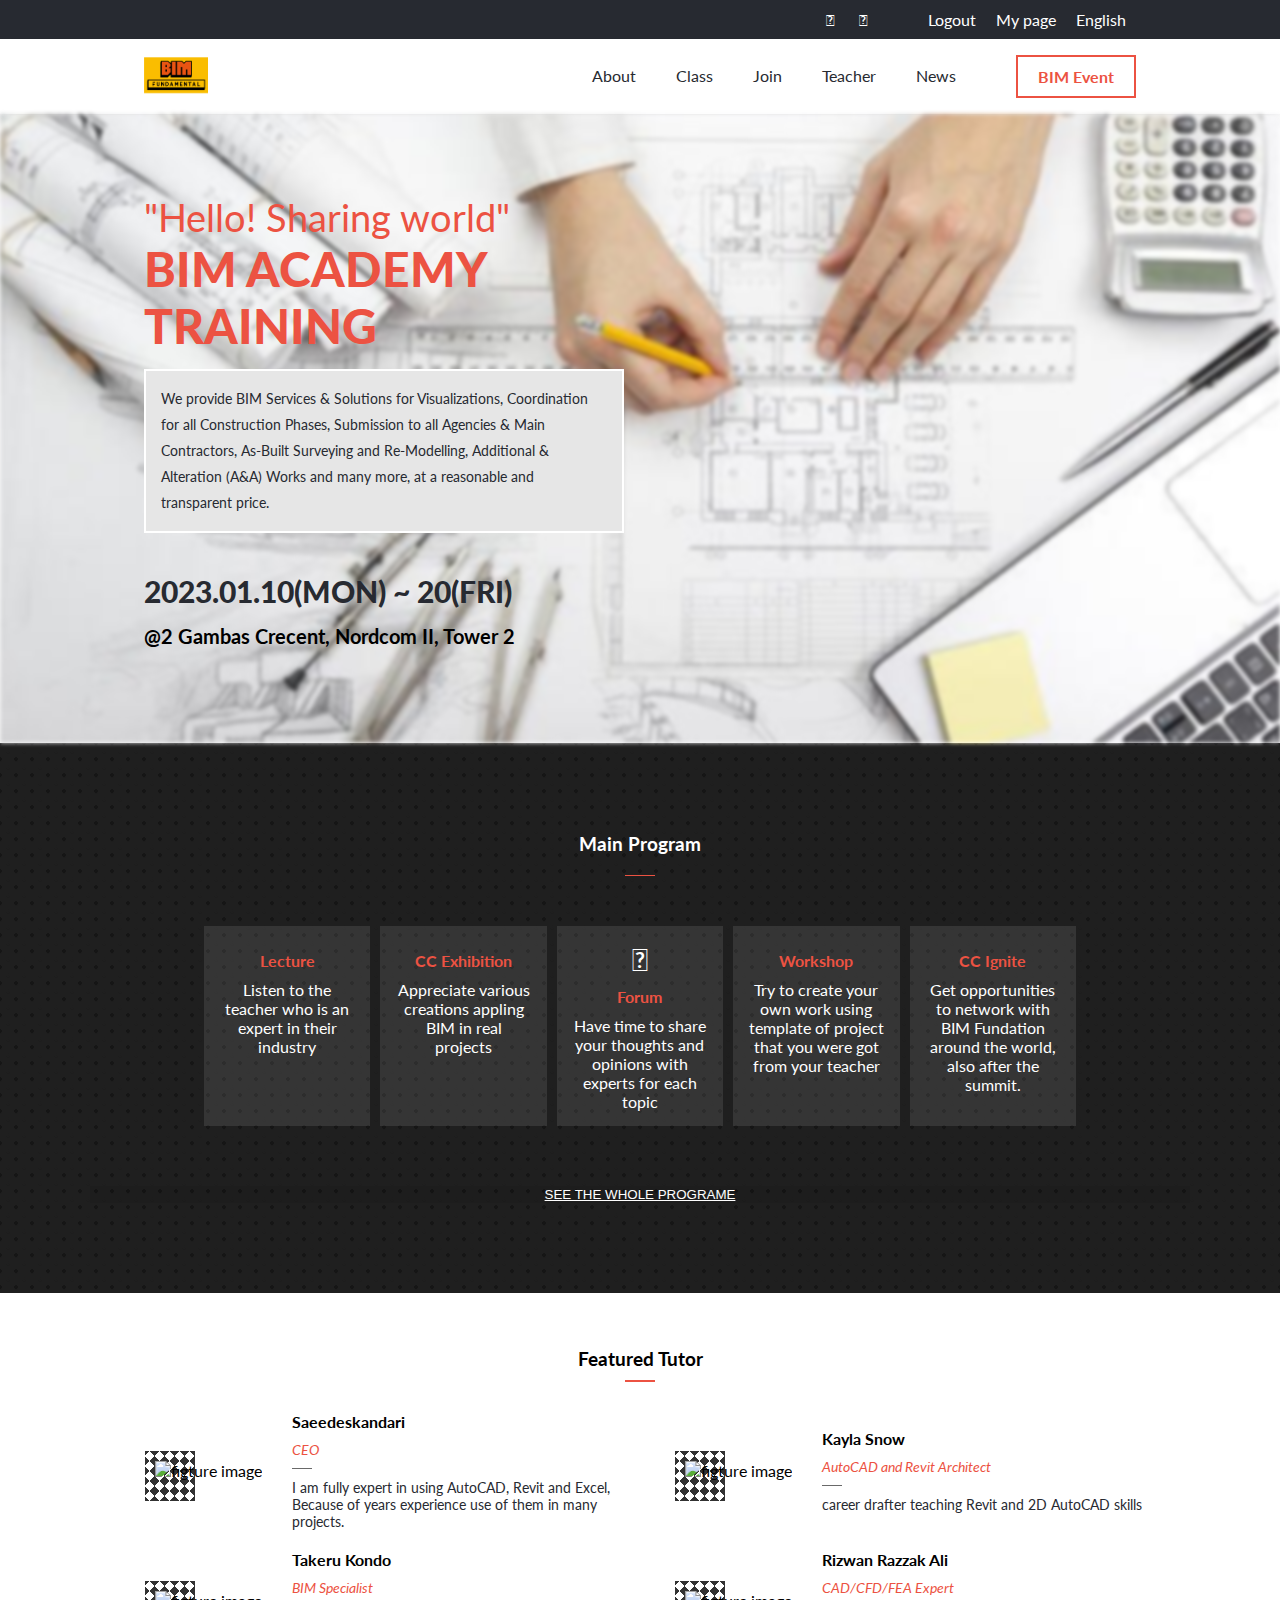
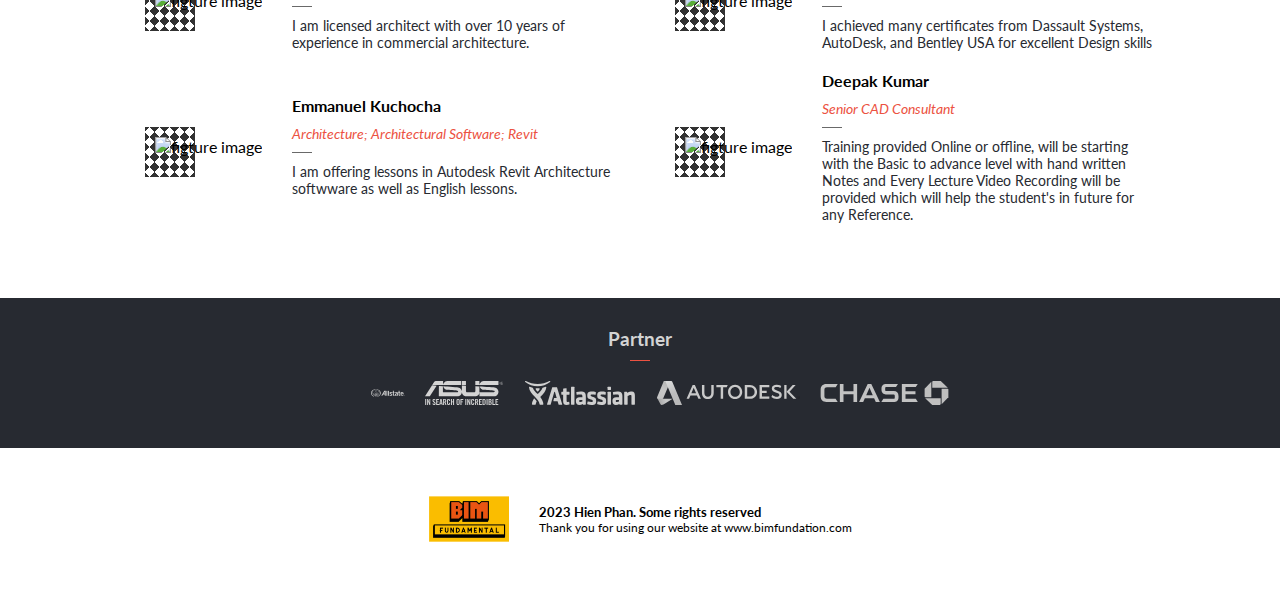
==== commit 0faa2dde: "Fix layout on about page" ====
--- a/index.html
+++ b/index.html
@@ -82,6 +82,11 @@
                     <h4 class="i-head">Workshop</h4>
                     <p class="i-des">Try to create your own work using template of project that you were got from your teacher</p>
                 </li>
+                <li class="item-detail">
+                  <i class="fa-solid fa-group-arrows-rotate"></i>
+                  <h4 class="i-head">CC Ignite</h4>
+                  <p class="i-des">Get opportunities to network with BIM Fundation around the world, also after the summit.</p>
+              </li>
             </ul>
             <button class="register">Join our class</button>
             <button class="dk-register">See the whole programe</button>
--- a/style.css
+++ b/style.css
@@ -22,8 +22,10 @@
 }
 
 .menu,
+.event,
 .logo,
-.user-acc {
+.user-acc,
+.dk-register {
   display: none;
 }
 
@@ -78,13 +80,10 @@
 
 .menu-i {
   padding: 20px;
-  color: #fff;
-  font-size: 20px;
-  font-weight: bold;
-  border-bottom: 1px solid;
-}
-
-.menu-i > a {
+  border-bottom: 1px solid #fff;
+}
+
+.hamberger-menu > .menu-i > a {
   text-decoration: none;
   color: #fff;
 }
@@ -142,15 +141,17 @@
   color: var(--primary-color-1);
   border: 2px solid #fff;
   background-color: rgb(230, 230, 230);
+  font-size: 14px;
   line-height: 26px;
   margin: 15px;
-  padding: 15px 5px;
+  padding: 15px;
   z-index: 5;
 }
 
 .time-schedule span {
   font-size: 30px;
-  font-weight: 700;
+  font-weight: 900;
+  color: var(--primary-color-1);
 }
 
 .main-program {
@@ -158,6 +159,13 @@
   position: relative;
   display: flex;
   flex-direction: column;
+  background:
+    radial-gradient(rgba(31, 31, 31, 0.768) 15%, transparent 16%) 0 0,
+    radial-gradient(rgba(20, 20, 20, 0.819) 15%, transparent 16%) 8px 8px,
+    radial-gradient(rgba(16, 15, 15, 0.142) 15%, transparent 20%) 0 1px,
+    radial-gradient(rgba(15, 14, 14, 0.135) 15%, transparent 20%) 8px 9px;
+  background-color: #1f1f1f;
+  background-size: 16px 16px;
 }
 
 .pr-overlay {
@@ -244,6 +252,10 @@
   padding: 15px;
 }
 
+.speakers {
+  padding: 10px;
+}
+
 .speaker h3 {
   text-align: center;
 }
@@ -258,14 +270,16 @@
 .speaker-item {
   display: grid;
   grid-template-columns: 1fr 2fr;
-  margin: 40px 0;
+  margin: 20px 0;
   align-items: center;
-  justify-content: space-around;
 }
 
 .figure {
   display: flex;
-  justify-content: center;
+  position: relative;
+}
+
+.fg {
   position: relative;
 }
 
@@ -280,8 +294,8 @@
   width: 50px;
   height: 50px;
   z-index: -1;
-  top: -15px;
-  left: 0;
+  top: -10px;
+  left: -10px;
 }
 
 .figure img {
@@ -361,6 +375,10 @@
   width: 20px;
 }
 
+footer > div > p {
+  font-size: 12px;
+}
+
 .emphasic p {
   margin: 0 30px;
 }
@@ -447,9 +465,9 @@
 
 footer {
   display: flex;
-  justify-content: space-evenly;
+  gap: 30px;
   align-items: center;
-  margin: 20px 0;
+  margin: 20px 40px;
 }
 
 @media only screen and (min-width: 768px) {
@@ -462,7 +480,7 @@
     justify-content: flex-end;
     background-color: var(--primary-color-1);
     align-items: center;
-    padding: 0.3rem 5rem;
+    padding: 0.3rem 9rem;
   }
 
   .nav-user > ul {
@@ -486,18 +504,26 @@
   .main-menu {
     display: flex;
     justify-content: space-between;
-    padding: 1rem 5rem;
+    align-items: center;
+    padding: 1rem 9rem;
     box-shadow: rgba(0, 0, 0, 0.1) 0 10px 15px -3px, rgba(0, 0, 0, 0.05) 0 4px 6px -2px;
   }
 
   .logo {
     display: block;
     width: 64px;
+    margin-right: -20px;
   }
 
   .menu {
     display: flex;
     justify-content: space-around;
+    font-weight: 400;
+  }
+
+  .main-nav {
+    display: flex;
+    align-items: center;
   }
 
   .menu > li > a {
@@ -509,46 +535,92 @@
     color: var(--primary-color-2);
   }
 
+  .event {
+    display: block;
+    border: 2px solid var(--primary-color-2);
+    color: var(--primary-color-2);
+    cursor: pointer;
+    font-weight: 700;
+    padding: 10px 20px;
+    margin-left: 40px;
+    text-decoration: none;
+  }
+
   .header {
-    padding: 5rem;
+    padding: 5rem 9rem;
   }
 
   .header > h1 {
+    font-size: 48px;
     text-align: left;
     padding: 0;
     margin: 0;
     max-width: 550px;
   }
 
+  .sub-header {
+    font-size: 38px;
+  }
+
   .description-h {
     max-width: 480px;
     margin: 15px 0;
   }
 
+  .time-schedule {
+    margin-top: 25px;
+  }
+
+  .time-schedule > p {
+    font-weight: 700;
+    font-size: 20px;
+    padding: 15px 0;
+  }
+
   .main-program {
-    padding: 50px;
+    padding: 90px;
   }
 
   .pr-items {
     display: grid;
-    grid-template-columns: repeat(4, 1fr);
+    grid-template-columns: repeat(5, 1fr);
     justify-content: center;
-    margin: 0 auto;
+    padding-top: 30px;
+    padding-bottom: 20px;
+  }
+
+  .dk-register {
+    display: block;
+    text-transform: uppercase;
+    background-color: rgba(0, 0, 0, 0.05);
+    color: #fff;
+    border: none;
+    margin-top: 40px;
+    cursor: pointer;
+    text-decoration: underline;
+  }
+
+  .register {
+    display: none;
   }
 
   .item-detail {
     display: flex;
     flex-direction: column;
-    max-width: 15vw;
+    max-width: 13vw;
     justify-content: flex-start;
     align-items: center;
+    text-align: center;
   }
 
   .speakers {
     display: grid;
     grid-template-columns: repeat(2, 1fr);
-    row-gap: 20px;
     column-gap: 30px;
+  }
+
+  .figure {
+    justify-content: center;
   }
 
   .more {
@@ -568,4 +640,10 @@
     padding: 0;
     margin: 10px 0;
   }
-}
+
+  footer {
+    margin: 3rem 11rem;
+    justify-content: center;
+    gap: 30px;
+  }
+}
